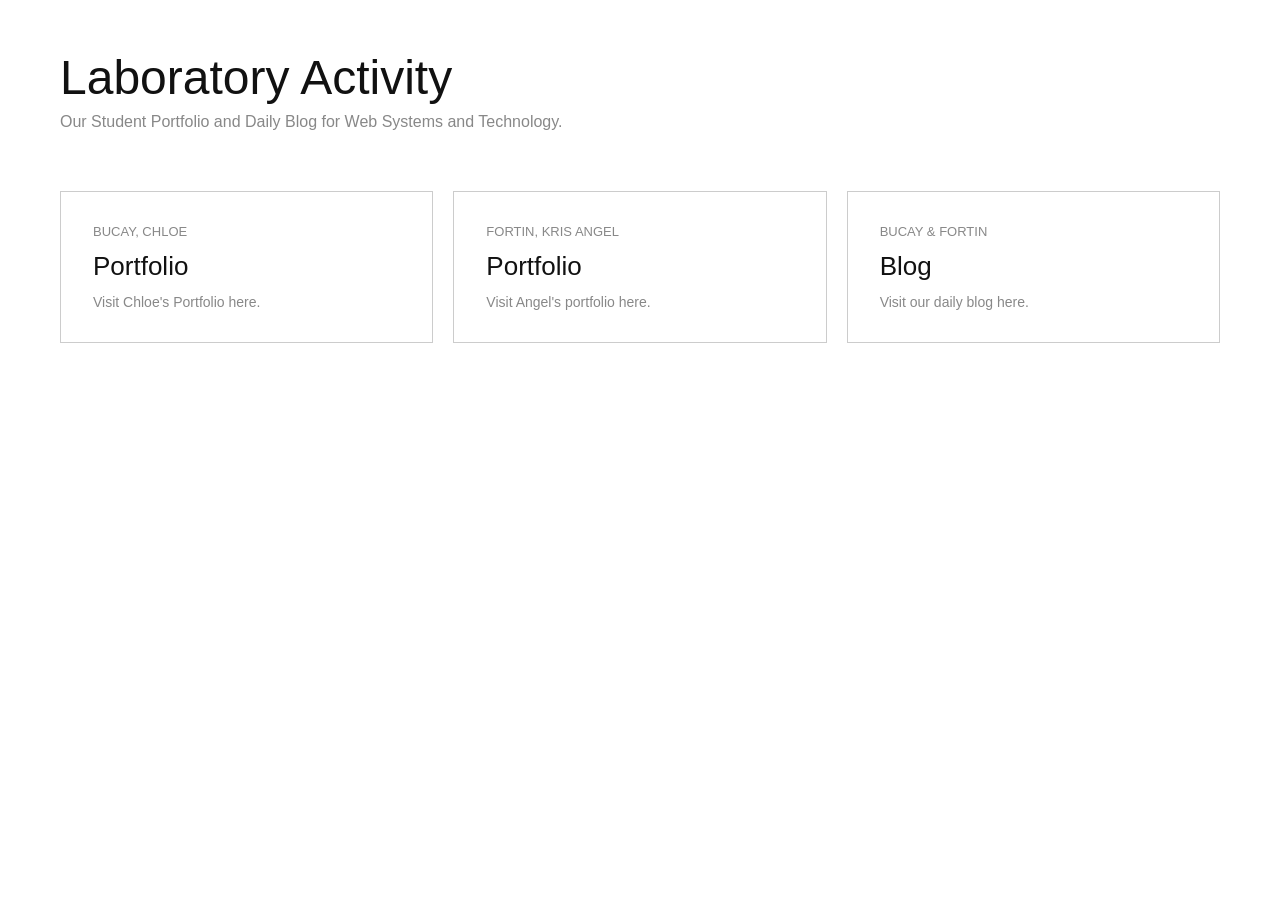
==== index.html @ b85c30f2 "added the starting page on index" ====
<!DOCTYPE html>
<html lang="en">
<head>
  <meta charset="UTF-8" />
  <meta name="viewport" content="width=device-width, initial-scale=1.0" />
  <title>Portfolio & Blog Repository</title>

  <style>
    * { margin: 0; padding: 0; box-sizing: border-box; }
    body {
      font-family: 'Google Sans', sans-serif;
      font-weight: 300;
      background: #fff;
      color: #111;
      min-height: 100vh;
      display: flex;
      flex-direction: column;
      padding: 50px 60px;
    }
    h1 {
      font-size: 48px;
      font-weight: 300;
      margin-bottom: 8px;
    }
    p.subtitle {
      font-size: 16px;
      color: #888;
      margin-bottom: 60px;
    }
    .grid {
      display: grid;
      grid-template-columns: repeat(3, 1fr);
      gap: 20px;
    }
    .card {
      border: 1px solid #ccc;
      padding: 32px;
      display: flex;
      flex-direction: column;
      gap: 12px;
      text-decoration: none;
      color: #111;
    }
    .card:hover {
    background: #f5f5f5;
    }
    .card .name {
      font-size: 13px;
      color: #888;
      text-transform: uppercase;
    }
    .card h2 {
      font-size: 26px;
      font-weight: 300;
    }
    .card p {
      font-size: 14px;
      color: #888;
    }
  </style>

</head>
<body>

  <h1>Laboratory Activity</h1>
  <p class="subtitle">Our Student Portfolio and Daily Blog for Web Systems and Technology.</p>

  <div class="grid">

     <!-- Chloe's Portfolio -->
    <a href="chloe-portfolio.html" class="card">
      <span class="name">Bucay, Chloe</span>
      <h2>Portfolio</h2>
      <p>Visit Chloe's Portfolio here.</p>
    </a>

    <!--Kris' Portfolio-->
    <a href="kris-portfolio.html" class="card">
      <span class="name">Fortin, Kris Angel</span>
      <h2>Portfolio</h2>
      <p>Visit Angel's portfolio here.</p>
    </a>
   

    <!--Our Shared Blog-->
    <a href="#" class="card disabled">
      <span class="name">Bucay & Fortin</span>
      <h2>Blog</h2>
      <p>Visit our daily blog here.</p>
    </a>

  </div>

</body>
</html>
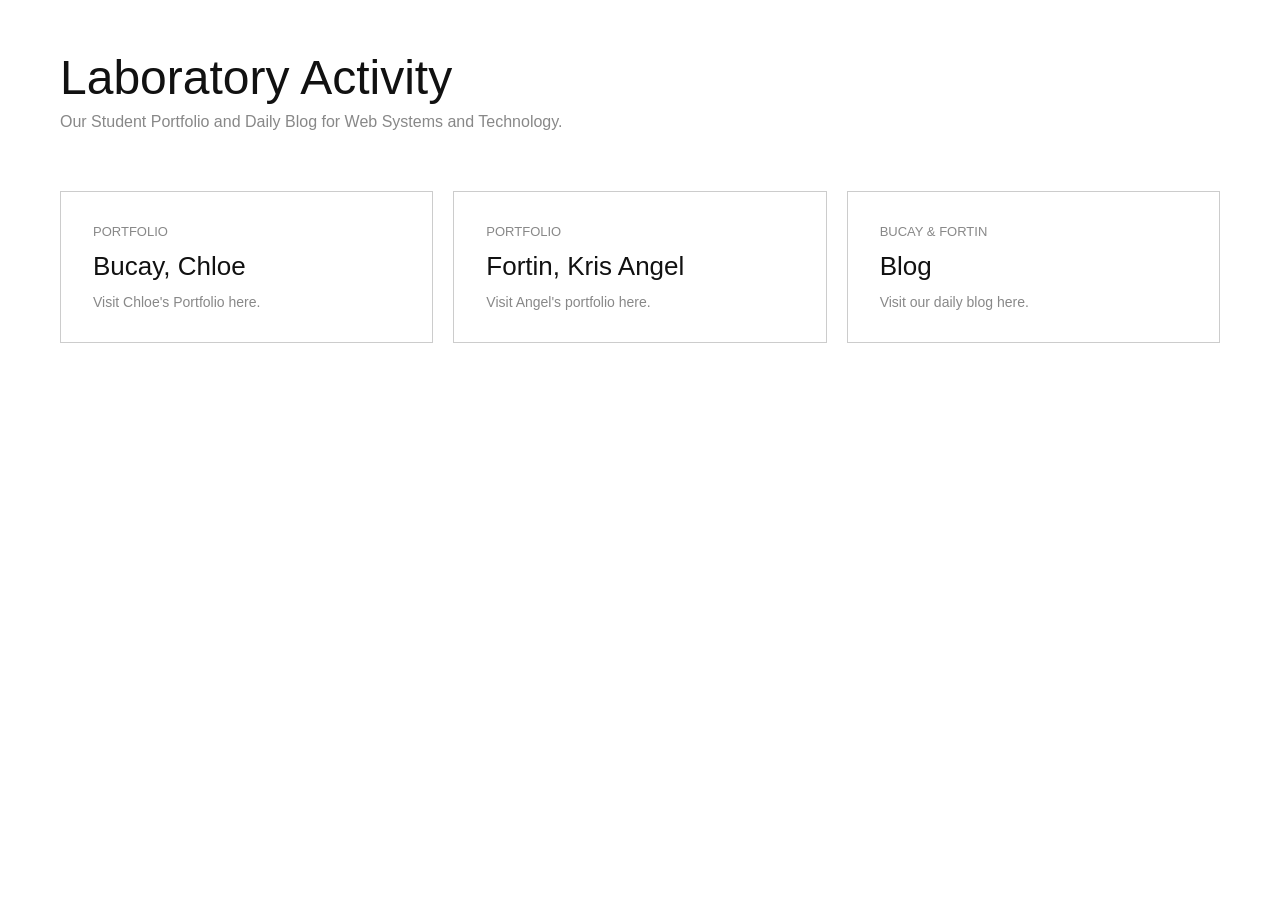
==== commit 8707f643: "updated index" ====
--- a/index.html
+++ b/index.html
@@ -69,15 +69,15 @@
 
      <!-- Chloe's Portfolio -->
     <a href="chloe-portfolio.html" class="card">
-      <span class="name">Bucay, Chloe</span>
-      <h2>Portfolio</h2>
+      <span class="name">PORTFOLIO</span>
+      <h2>Bucay, Chloe</h2>
       <p>Visit Chloe's Portfolio here.</p>
     </a>
 
     <!--Kris' Portfolio-->
     <a href="kris-portfolio.html" class="card">
-      <span class="name">Fortin, Kris Angel</span>
-      <h2>Portfolio</h2>
+      <span class="name">PORTFOLIO</span>
+      <h2>Fortin, Kris Angel</h2>
       <p>Visit Angel's portfolio here.</p>
     </a>
    
